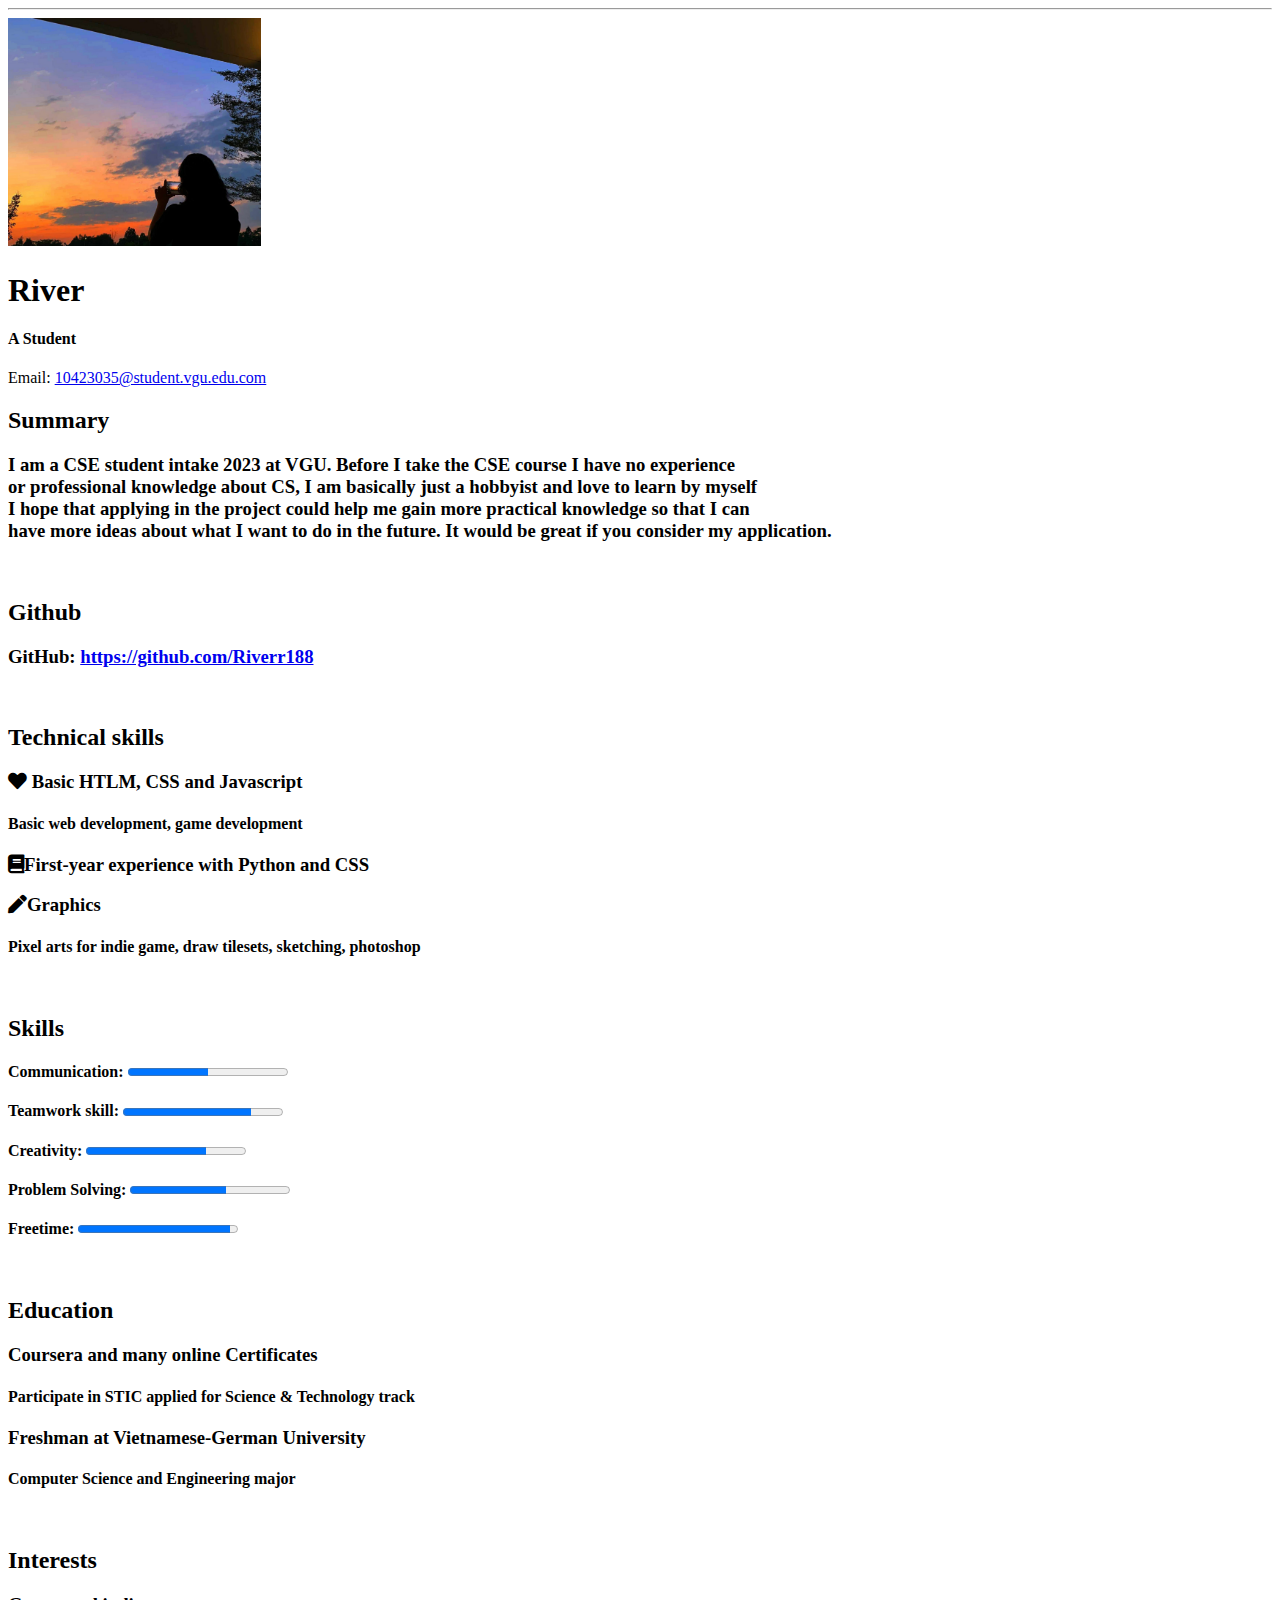
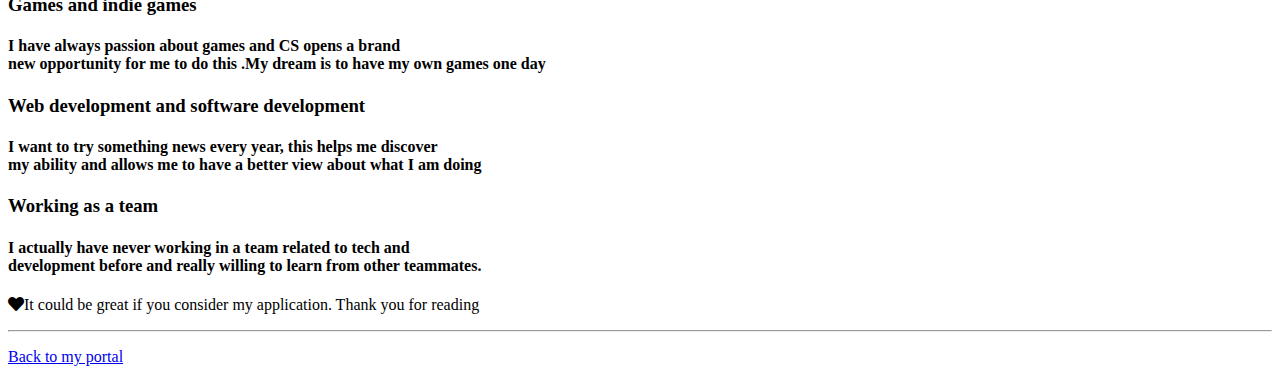
==== resume.html @ 8b6e2298 "Add files via upload" ====
<!doctype html>

<!-- this is a comment for human! -->

<html lang="en">


  <head>
    <title>River's Portfolio</title>
    <link rel="stylesheet" href="css/master.css">
    <link rel="icon" href="myIcon.ico" type="image/x-icon" />
    <link rel="shortcut" href="myIcon.ico" type="image/x-icon" />
    <meta name="viewport" content="widht=device-width, initial-scale=1, shrink-to-fit=no">
    <meta name="name" content="River Ng's blog">
    <meta name="robots" content="noindex, nofollow"> 
    <link rel="stylesheet" href="https://cdnjs.cloudflare.com/ajax/libs/font-awesome/5.15.4/css/all.min.css">
  </head>

  <body>
    <hr>

    <img src="pic1.png" alt="illustration" width="20%">

    <h1>River</h1>
    <h4>A Student</h4>

    <p>Email: <a href="mailto:10423035@student.vgu.edu.com" target="_blank">10423035@student.vgu.edu.com</a></p>
    <h2>Summary</h2>
      <h3> I am a CSE student intake 2023 at VGU. Before I take the CSE course I have no experience <br>
         or professional knowledge about CS, I am basically just a hobbyist and love to learn by myself<br>
        I hope that applying in the project could help me gain more practical knowledge so that I can <br>
        have more ideas about what I want to do in the future. It would be great if you consider my application.</h3>

    <br><div class="line"></div>

    <h2>Github</h2>
      <h3>GitHub: <a href="https://github.com/Riverr188" target="_blank">https://github.com/Riverr188</a></h3>
      <br><div class="line"></div>
    <h2>
      Technical skills
    </h2>
      <h3> <i class="fas fa-heart"></i> Basic HTLM, CSS and Javascript </h3>
      <h4>Basic web development, game development</h4>
      <h3> <i class="fas fa-book"></i>First-year experience with Python and CSS</h3>
      <h3><i class="fas fa-pen"></i>Graphics</h3>
      <h4>Pixel arts for indie game, draw tilesets, sketching, photoshop</h4>
      <br><div class="line"></div>
      <h2>Skills</h2>
      <h4> <label for="ability">Communication:</label>
        <progress id="ability" value="50" max="100">50%</progress></h4>
      <h4> <label for="ability">Teamwork skill: </label>
        <progress id="ability" value="80" max="100">80%</progress></h4>
      <h4> <label for="ability">Creativity: </label>
        <progress id="ability" value="75" max="100">75%</progress></h4>
      <h4> <label for="ability">Problem Solving: </label>
        <progress id="ability" value="60" max="100">60%</progress></h4>
      <h4> <label for="ability">Freetime: </label>
        <progress id="ability" value="95" max="100">95%</progress></h4>
    <br><div class="line"></div>
    <h2>Education</h2>
    <h3>Coursera and many online Certificates</h3>
    <h4>Participate in STIC applied for Science & Technology track</h4>
    <h3>Freshman at Vietnamese-German University</h3>
    <h4>Computer Science and Engineering major</h4>
    <br><div class="line"></div>
    <h2>Interests</h2>
    <h3>Games and indie games</h3>
    <h4>I have always passion about games and CS opens a brand <br> new opportunity for me to do this
    .My dream is to have my own games one day</h4>
      <h3>Web development and software development</h3>
      <h4>I want to try something news every year, this helps me discover 
        <br> my ability and allows me to have a better view about what I am doing</h4>
      <h3>Working as a team</h3>
      <h4>I actually have never working in a team related to tech and <br>
        development before and really willing to learn from other teammates.</h4>
  <footer>
    <p><i class="fas fa-heart"></i>It could be great if you consider my application. Thank you for reading</p>
  <hr>
  <p><a href="index.html">Back to my portal</a><p>
  </footer>

</html>
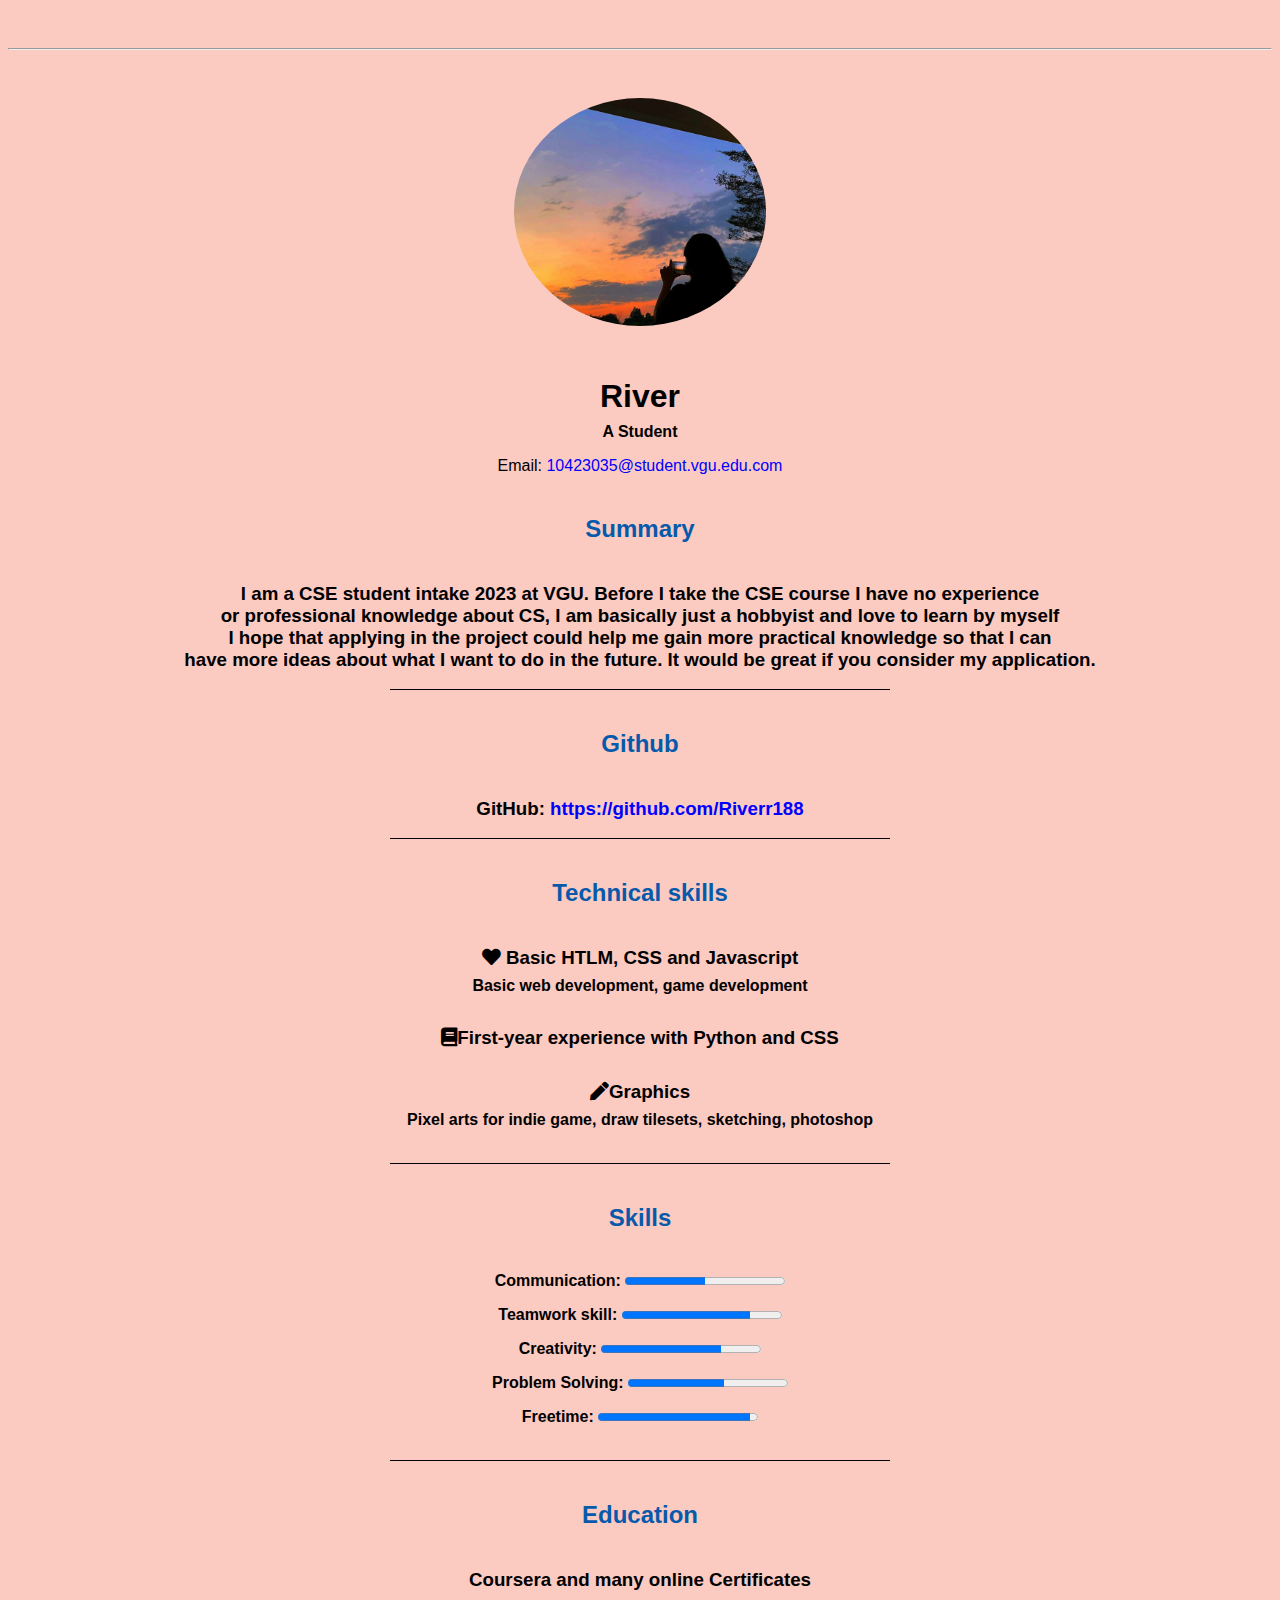
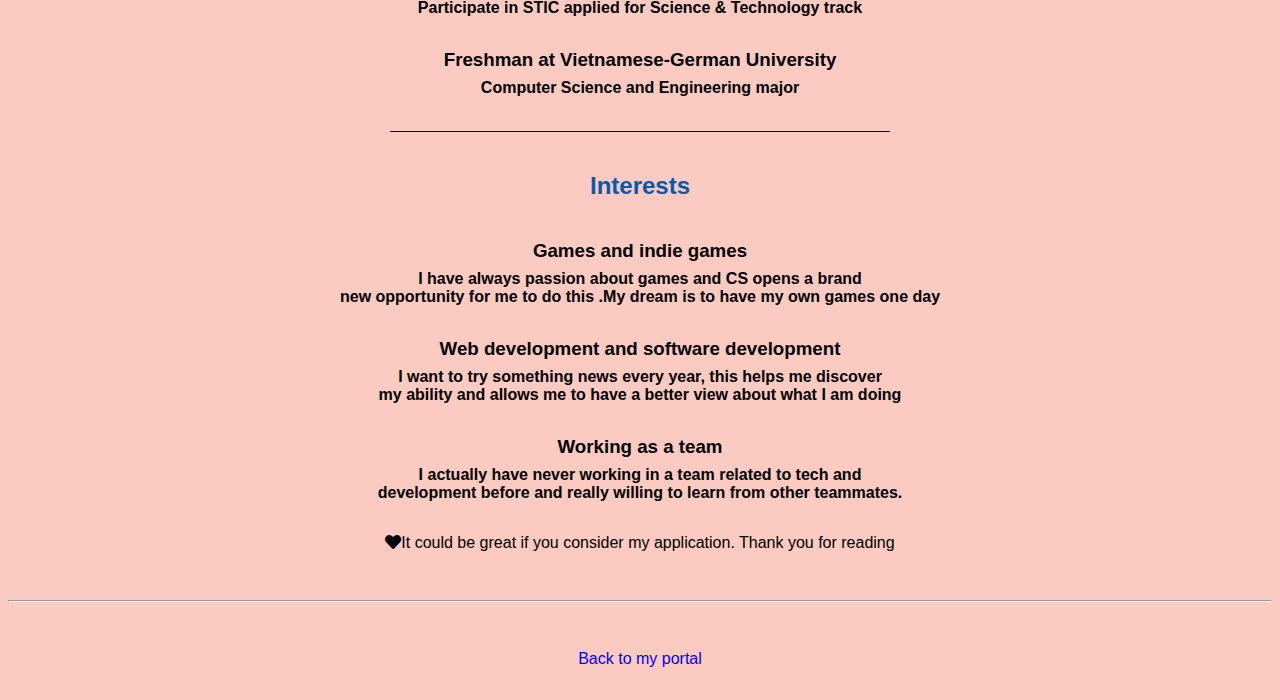
==== commit ee64e0d0: "Update resume.html" ====
--- a/resume.html
+++ b/resume.html
@@ -7,7 +7,7 @@
 
   <head>
     <title>River's Portfolio</title>
-    <link rel="stylesheet" href="css/master.css">
+    <link rel="stylesheet" href="master.css">
     <link rel="icon" href="myIcon.ico" type="image/x-icon" />
     <link rel="shortcut" href="myIcon.ico" type="image/x-icon" />
     <meta name="viewport" content="widht=device-width, initial-scale=1, shrink-to-fit=no">
@@ -79,4 +79,4 @@
   <p><a href="index.html">Back to my portal</a><p>
   </footer>
 
-</html>+</html>
--- a/master.css
+++ b/master.css
@@ -0,0 +1,102 @@
+a {
+    color: blue; 
+    text-decoration: none; 
+  }
+
+  a:hover {
+    color: red; 
+    text-decoration: none;
+  }
+
+  body {
+    background-color: rgb(251, 202, 193); 
+    color: black;
+    font-family: Arial, Helvetica, sans-serif; 
+    text-align: center;
+   }
+
+  footer {
+    margin-top: 2rem;
+    margin-bottom: 2rem;
+  }
+
+  h1 {
+    margin-bottom: 0.5rem;
+    margin-top: 3rem;
+   }
+
+  h2 {
+    color: #075AAB; /* set the text color of to #075AAB here */
+    /* set both the bottom margin and top margin to 2.5rem here */
+    margin-bottom: 2.5rem;
+    margin-top: 2.5rem;
+   }
+
+  h3 {
+    margin-bottom: 0;
+    margin-top: 2rem;
+  }
+
+  h4 {
+    margin-bottom: 1rem;
+    margin-top: 0.5rem;
+  }
+
+  h5 {
+    margin-top: 0.5rem;
+  }
+
+  hr {
+    margin-bottom: 3rem;
+    margin-top: 3rem;
+  }
+
+  /* this controls how the bullet points in the resume page looks */
+  ul {
+    display: table;
+    margin: 0 auto;
+    text-align: left;
+  }
+  .topnav {
+    background-color: #ef6767;
+    overflow: hidden;
+  }
+  .topnav a {
+    float: left;
+    color: #f2f2f2;
+    text-align: center;
+    padding: 14px 16px;
+    text-decoration: none;
+    font-size: 17px;
+  }
+  .topnav a:hover {
+    background-color: #ffffba;
+    color: #ff0064;
+  }
+  .topnav a.active {
+    background-color: #04AA6D;
+    color: white;
+  }
+  img {
+    border-radius: 150%;
+  }
+.interest-box {
+    display: inline-block;
+    width: 100px;
+    height: 100px;
+    background-color: #e0e0e0;
+    border: 2px solid #333;
+    margin: 10px;
+    text-align: center;
+    line-height: 100px;
+    font-size: 18px;
+}
+.container {
+  text-align: center; /* Center the line horizontally */
+}
+.line {
+  width: 500px;
+  height: 1px;
+  background-color: black;
+  margin: 0 auto;
+}
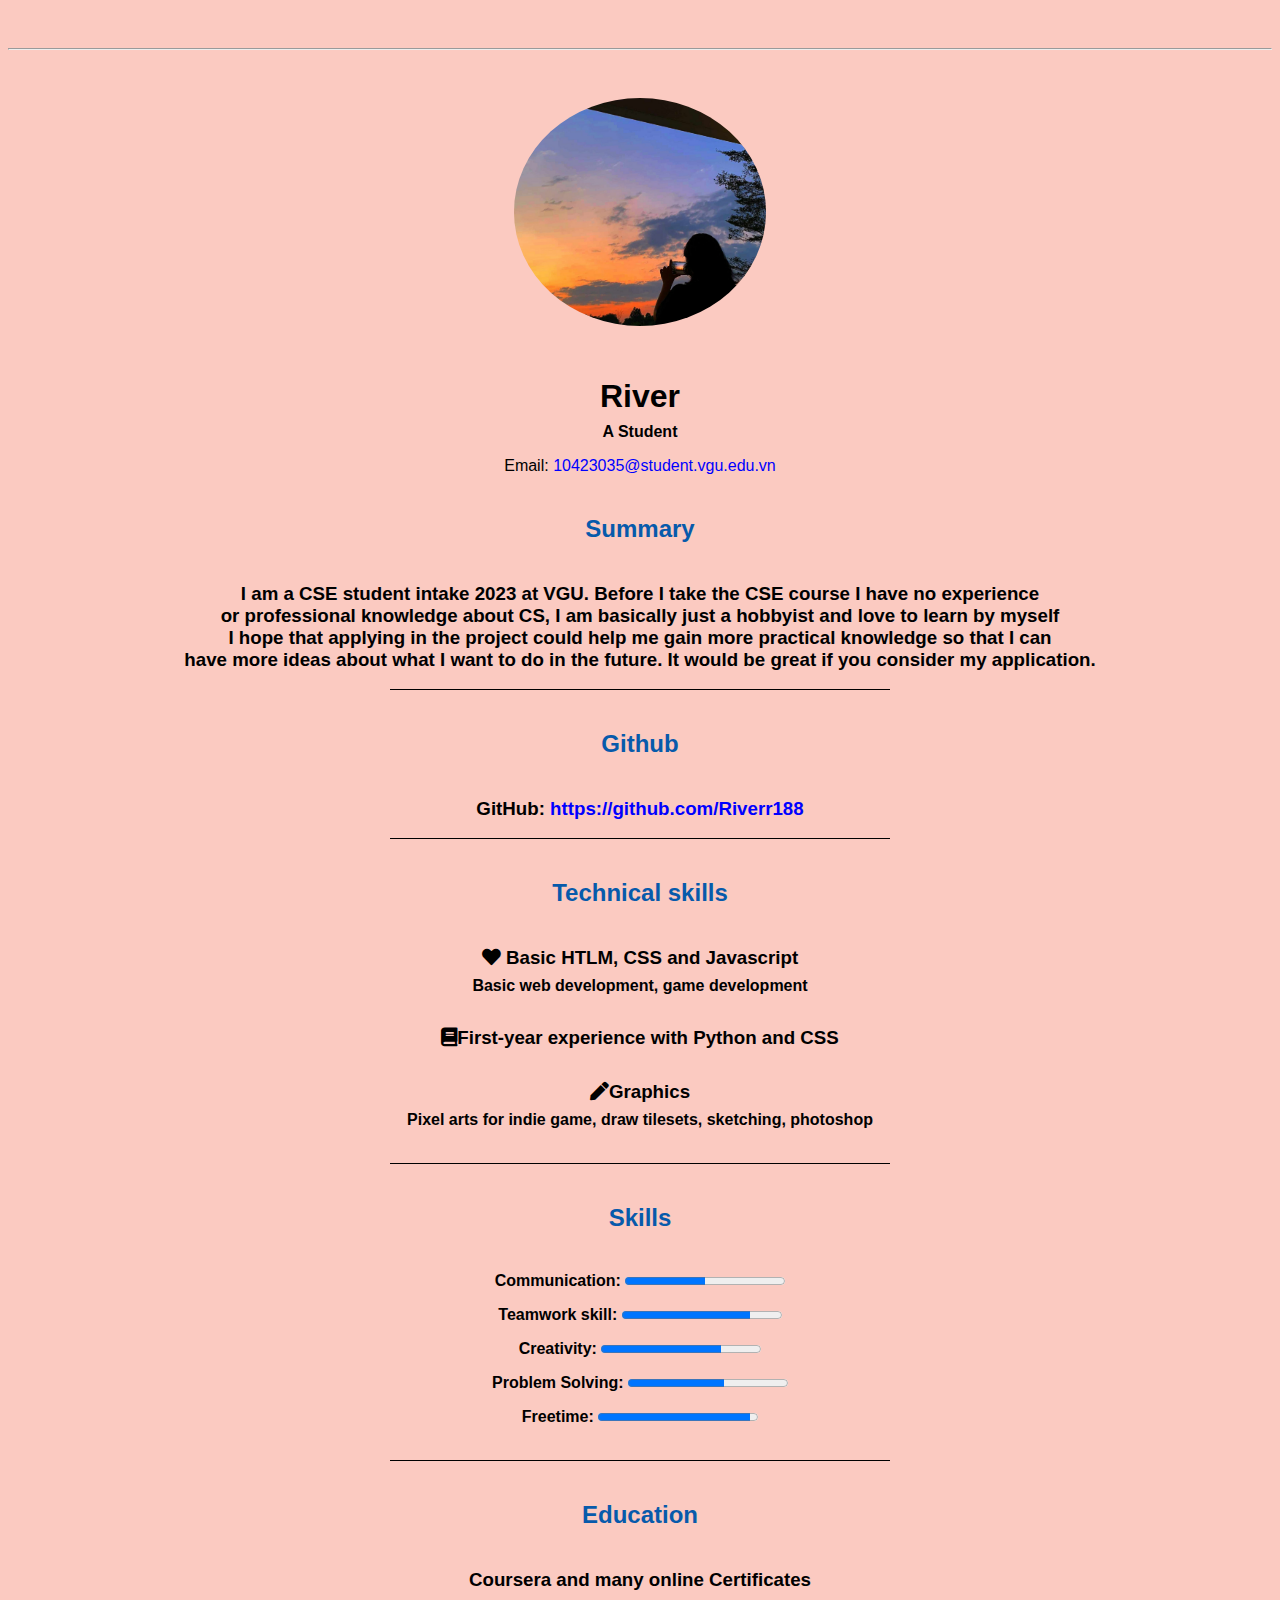
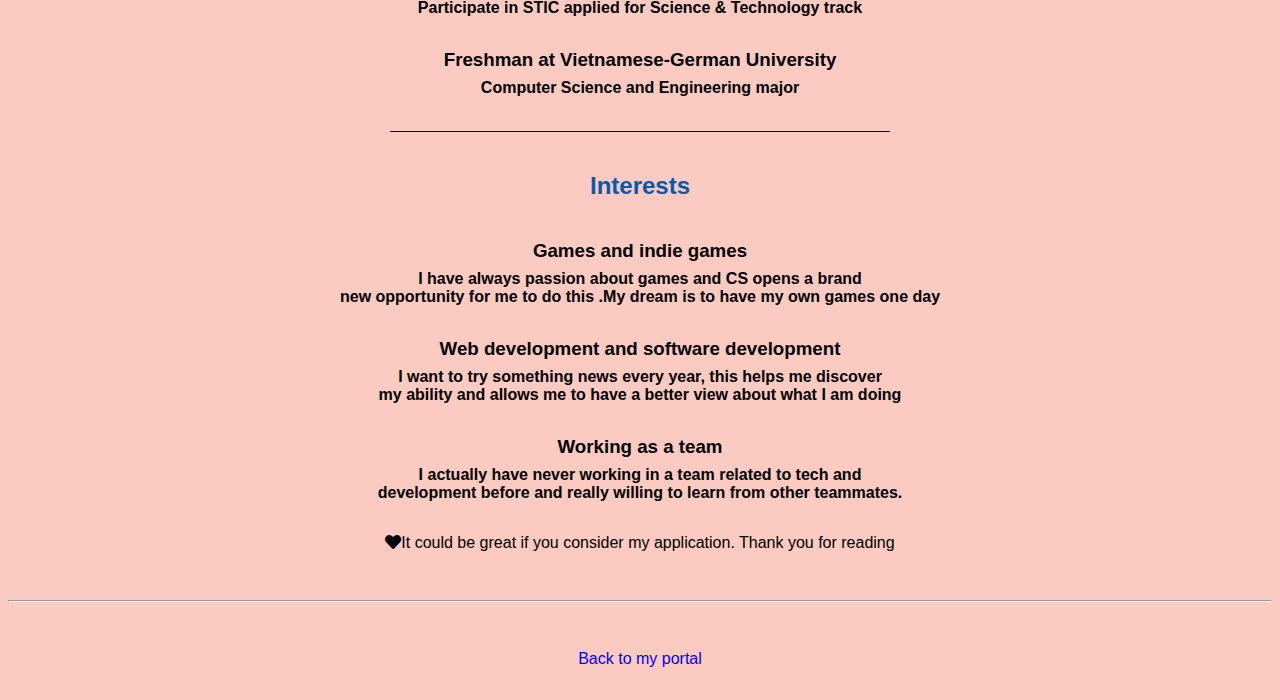
==== commit d272dea5: "Update resume.html" ====
--- a/resume.html
+++ b/resume.html
@@ -24,7 +24,7 @@
     <h1>River</h1>
     <h4>A Student</h4>
 
-    <p>Email: <a href="mailto:10423035@student.vgu.edu.com" target="_blank">10423035@student.vgu.edu.com</a></p>
+    <p>Email: <a href="mailto:10423035@student.vgu.edu.vn" target="_blank">10423035@student.vgu.edu.vn</a></p>
     <h2>Summary</h2>
       <h3> I am a CSE student intake 2023 at VGU. Before I take the CSE course I have no experience <br>
          or professional knowledge about CS, I am basically just a hobbyist and love to learn by myself<br>
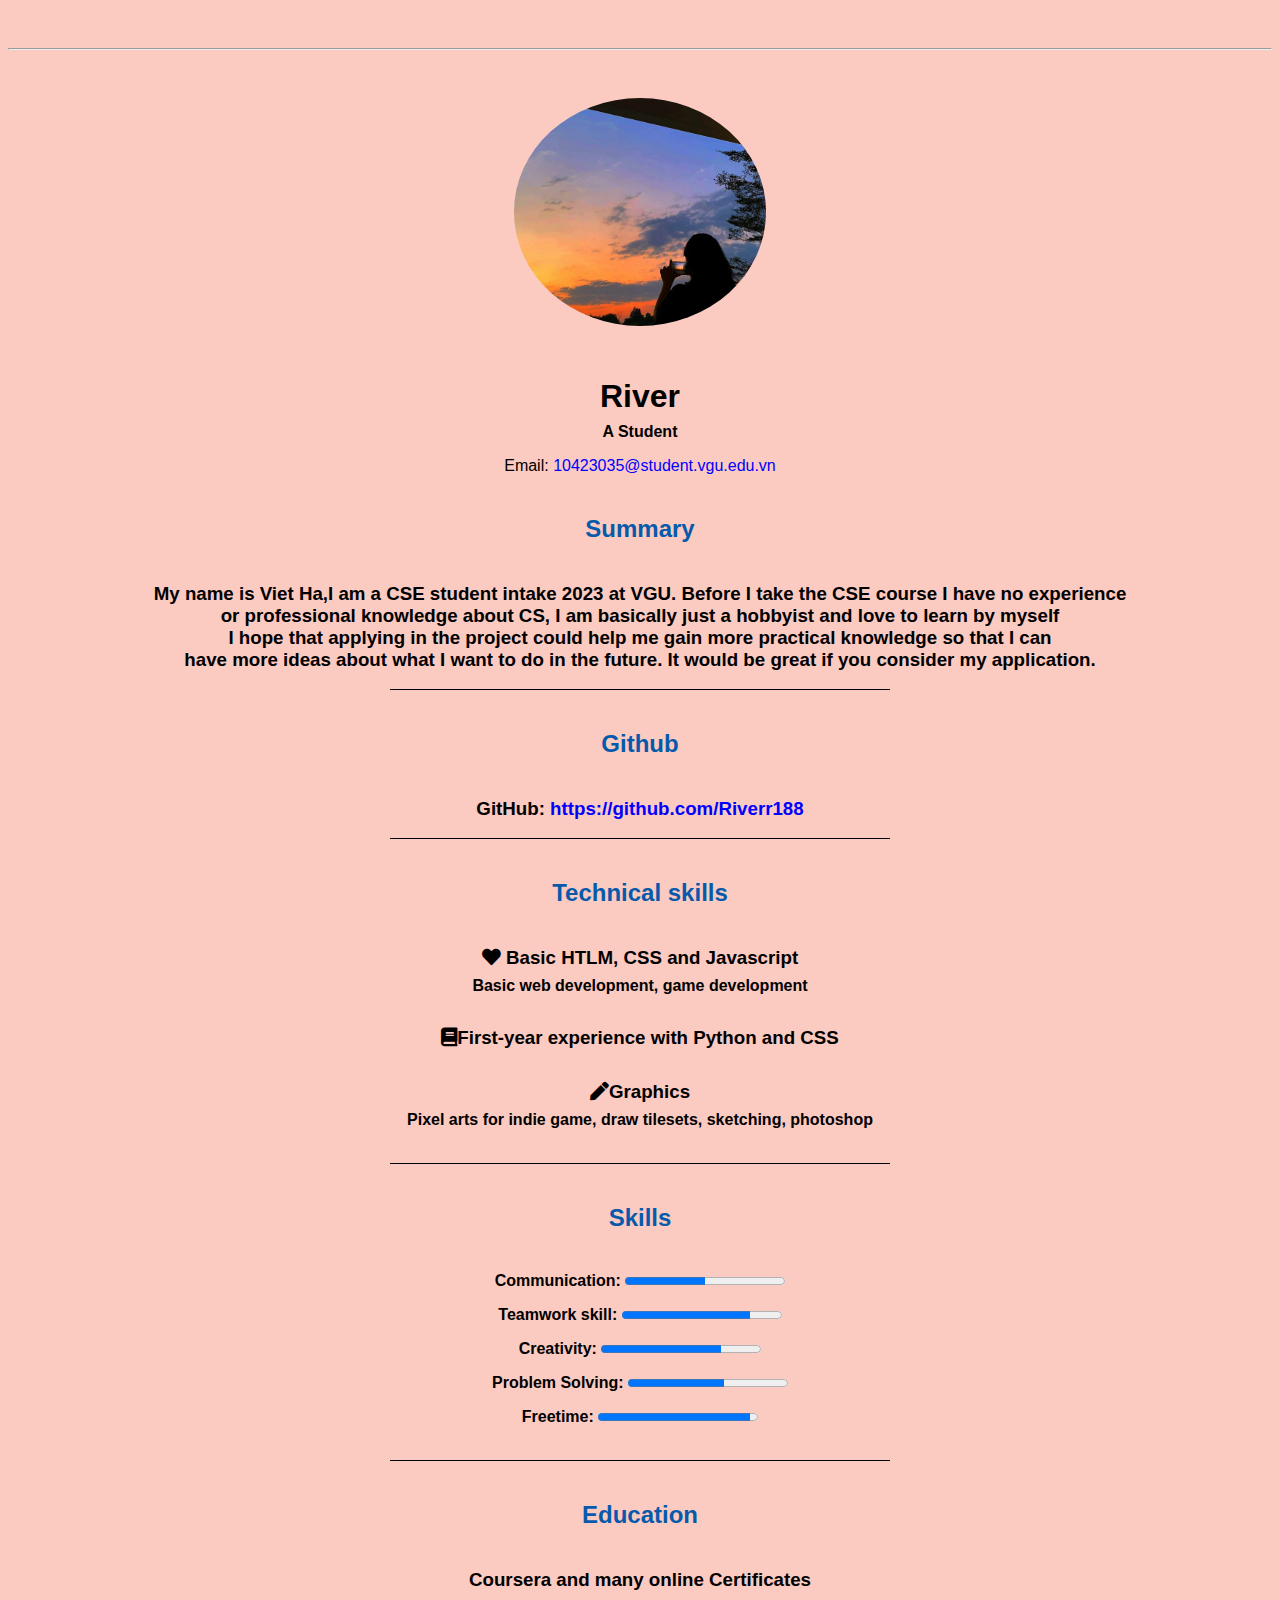
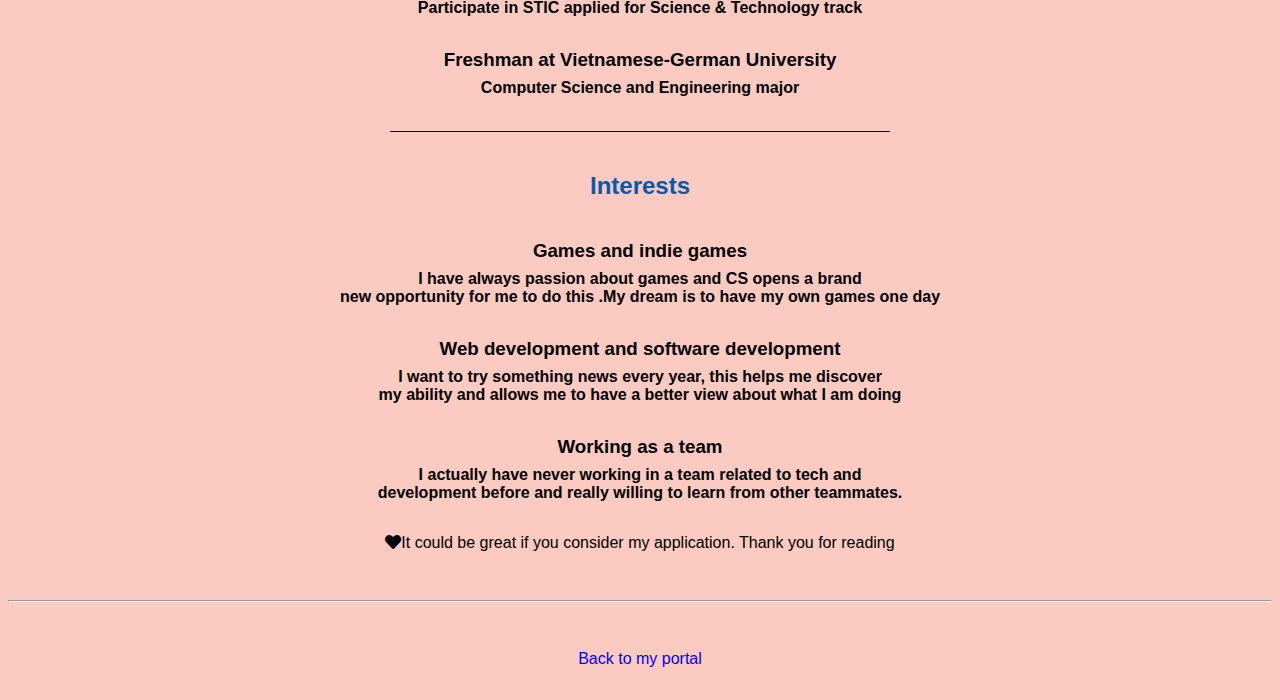
==== commit a4b20ca0: "Update resume.html" ====
--- a/resume.html
+++ b/resume.html
@@ -26,7 +26,7 @@
 
     <p>Email: <a href="mailto:10423035@student.vgu.edu.vn" target="_blank">10423035@student.vgu.edu.vn</a></p>
     <h2>Summary</h2>
-      <h3> I am a CSE student intake 2023 at VGU. Before I take the CSE course I have no experience <br>
+      <h3> My name is Viet Ha,I am a CSE student intake 2023 at VGU. Before I take the CSE course I have no experience <br>
          or professional knowledge about CS, I am basically just a hobbyist and love to learn by myself<br>
         I hope that applying in the project could help me gain more practical knowledge so that I can <br>
         have more ideas about what I want to do in the future. It would be great if you consider my application.</h3>
